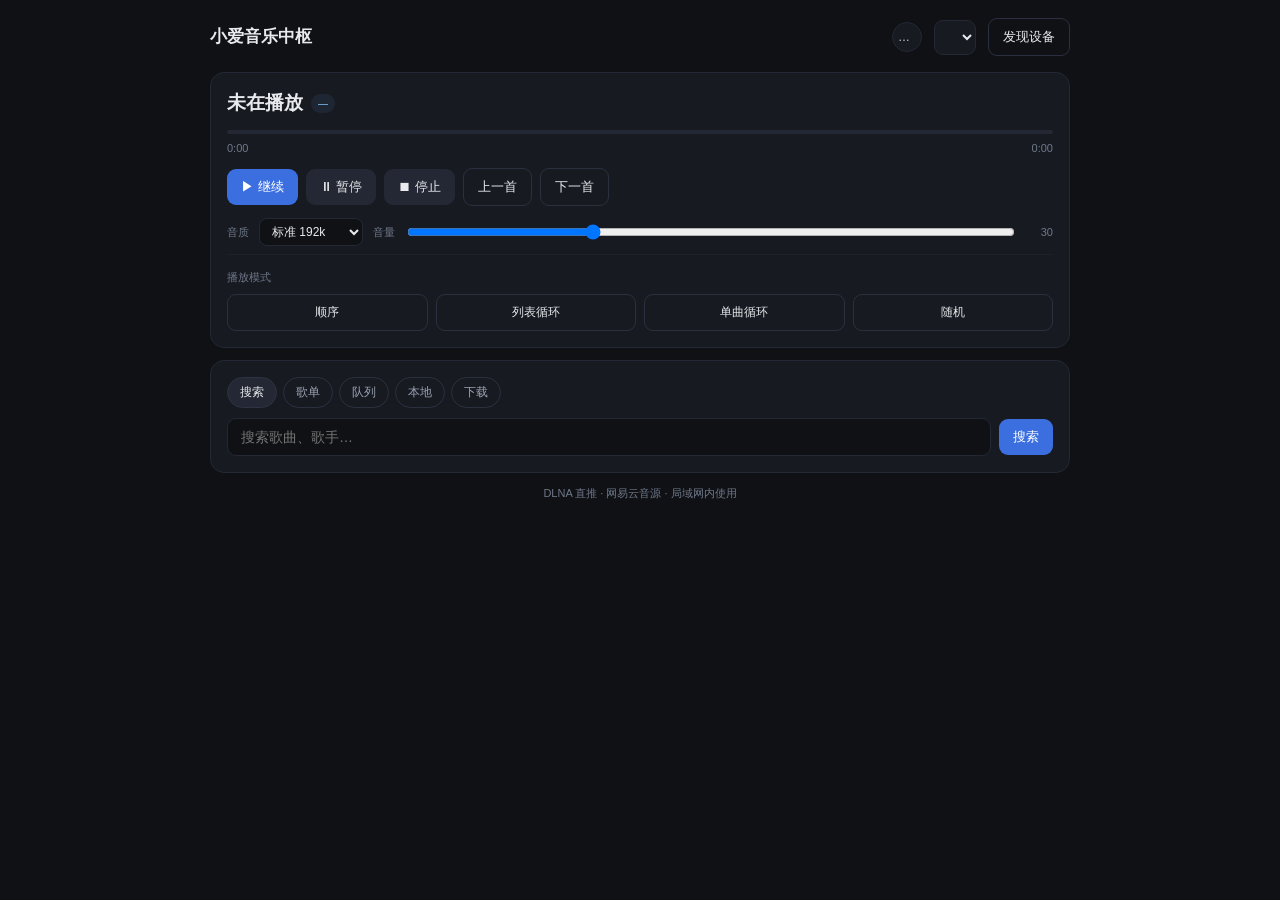
==== web/index.html @ 16114480 "refactor: split into modules, add quality control and download queue - split monolithic service into" ====
<!doctype html><html lang=zh><head><meta charset=utf-8>
<meta name=viewport content="width=device-width,initial-scale=1">
<title>小爱音乐中枢</title>
<style>
*{box-sizing:border-box;min-width:0}
html,body{max-width:100%;overflow-x:hidden}
body{margin:0;font:15px/1.5 -apple-system,BlinkMacSystemFont,"Segoe UI","PingFang SC",sans-serif;
background:#0f1115;color:#e8eaed;padding:18px}
.wrap{max-width:860px;width:100%;margin:0 auto}
header{display:flex;align-items:center;gap:12px;margin-bottom:16px}
h1{font-size:17px;font-weight:600;margin:0;flex:1}
select{background:#171a21;border:1px solid #232834;color:#e8eaed;border-radius:9px;padding:8px 10px;font-size:13px}
.card{background:#171a21;border:1px solid #232834;border-radius:14px;padding:16px;margin-bottom:12px;overflow:hidden}
.t{font-size:19px;font-weight:600;min-height:26px}
.a{color:#9aa3b2;font-size:13px}
.bar{height:4px;background:#232834;border-radius:3px;margin:12px 0 6px;overflow:hidden}
.bar i{display:block;height:100%;width:0;background:linear-gradient(90deg,#4f8cff,#7cc4ff);transition:width .4s linear}
.times{display:flex;justify-content:space-between;color:#6f7889;font-size:11px}
.state{display:inline-block;font-size:10px;padding:2px 7px;border-radius:99px;background:#1f2633;color:#7cc4ff;margin-left:8px;vertical-align:middle;font-weight:400}
.ctrl{display:flex;gap:8px;align-items:center;flex-wrap:wrap;margin-top:12px}
button{cursor:pointer;border:0;border-radius:9px;padding:9px 14px;font-size:13px;background:#232834;color:#e8eaed}
button:hover{background:#2c3342}button.primary{background:#3b6fe0;color:#fff}
button.ghost{background:transparent;border:1px solid #2a3040}
input[type=search]{flex:1;min-width:160px;background:#0f1115;border:1px solid #232834;color:#e8eaed;border-radius:9px;padding:10px 13px;font-size:14px;outline:none}
input[type=search]:focus{border-color:#3b6fe0}
.row{display:flex;gap:8px;align-items:center}
.item{display:flex;justify-content:space-between;align-items:center;gap:10px;padding:9px 2px;border-bottom:1px solid #1d222c}
.item:last-child{border-bottom:0}
.n{font-size:14px}.m{color:#7b8494;font-size:12px}
.vip{font-size:10px;color:#f2b34b;border:1px solid #4a3a18;padding:1px 5px;border-radius:5px;margin-left:6px}
.tabs{display:flex;gap:6px;margin-bottom:10px}
.tabs button{font-size:12px;padding:6px 12px;background:transparent;border:1px solid #2a3040;color:#9aa3b2;border-radius:99px}
.tabs button.on{background:#232834;color:#e8eaed;border-color:#2c3342}
input[type=range]{width:110px}
.volrow{display:flex;align-items:center;gap:10px;width:100%;margin-top:4px}
.volrow input[type=range]{flex:1;width:auto}
.volrow #vl{flex:0 0 26px;text-align:right}
.modewrap{margin-top:8px;border-top:1px solid #1d222c;padding-top:10px}
.modes{display:grid;grid-template-columns:repeat(4,1fr);gap:8px;margin-top:6px}
.modes button{padding:9px 4px;font-size:12px}
/* ---- 手机适配 ---- */
@media (max-width:600px){
  body{padding:12px 12px 24px}
  header{flex-wrap:wrap;gap:8px;margin-bottom:12px}
  header h1{flex:1 0 100%;font-size:16px;margin-bottom:2px}
  .acct{order:2;max-width:44px;padding:4px;justify-content:center}
  .acct span:not(.dot){display:none}
  .acct img{width:20px;height:20px}
  #dev{order:3;flex:1 1 auto;min-width:0;font-size:13px;padding:8px}
  header button{order:4;padding:8px 12px;font-size:12px}
  .card{padding:13px;border-radius:12px;margin-bottom:10px}
  .t{font-size:17px}
  .state{font-size:10px}
  .ctrl{gap:8px}
  .ctrl button{flex:1 1 28%;padding:10px 6px;font-size:13px}
  .ctrl button[id^=mo_]{flex:1 1 20%;padding:9px 2px;font-size:12px}
  .ctrl .mini{flex:0 0 auto}
  input[type=range]{height:28px}
  #vl{flex:0 0 auto}
  .row{flex-wrap:wrap}
  input[type=search]{font-size:16px;padding:12px 13px}
  .row button{flex:1 1 auto}
  .item{padding:11px 2px;gap:8px;flex-wrap:wrap}
  .item>div{min-width:0}
  .item .n,.item .m{overflow-wrap:anywhere}
  .item button{padding:9px 12px;font-size:12px}
  .n{font-size:15px}
  .tabs{overflow-x:auto;-webkit-overflow-scrolling:touch;scrollbar-width:none}
  .tabs::-webkit-scrollbar{display:none}
  .tabs button{flex:0 0 auto}
}
.mini{font-size:11px;color:#6f7889}
.acct{display:flex;align-items:center;gap:7px;background:#171a21;border:1px solid #232834;
border-radius:99px;padding:5px 11px 5px 5px;cursor:pointer;font-size:12px;color:#c8cdd6;max-width:180px}
.acct img{width:22px;height:22px;border-radius:50%;object-fit:cover;background:#232834}
.acct .dot{width:7px;height:7px;border-radius:50%;background:#e06c75;flex:0 0 auto}
.acct .dot.on{background:#57c785}
.mask{position:fixed;inset:0;background:rgba(0,0,0,.65);display:none;align-items:center;justify-content:center;padding:18px;z-index:9}
.mask.on{display:flex}
.modal{background:#171a21;border:1px solid #232834;border-radius:16px;padding:20px;max-width:340px;width:100%;text-align:center}
.modal h3{margin:0 0 10px;font-size:15px}
.modal img{width:100%;max-width:240px;border-radius:10px;background:#fff;padding:6px}
.modal p{color:#8b93a1;font-size:12px;margin:10px 0}
.modal .row{justify-content:center;margin-top:12px}
</style></head><body><div class=wrap>
<header><h1>小爱音乐中枢</h1>
<div id=acct class=acct onclick="openAcct()" title="网易云账号">…</div>
<select id=dev onchange="pick(this.value)"></select>
<button class=ghost onclick="scan()">发现设备</button>
</header>

<div class="card">
  <div class=t><span id=t>未在播放</span><span class=state id=st>—</span></div>
  <div class=a id=a></div>
  <div class=bar><i id=pr></i></div>
  <div class=times><span id=pos>0:00</span><span id=dur>0:00</span></div>
  <div class=ctrl>
    <button class=primary onclick=c('resume')>▶︎ 继续</button>
    <button onclick=c('pause')>⏸ 暂停</button>
    <button onclick=c('stop')>⏹ 停止</button>
    <button class=ghost onclick="nav('prev')">上一首</button>
    <button class=ghost onclick="nav('next')">下一首</button>
    <div class=volrow>
      <span class=mini>音质</span>
    <select id=qual onchange="setQual(this.value)" style="background:#0f1115;border:1px solid #232834;color:#e8eaed;border-radius:8px;padding:5px 8px;font-size:12px">
      <option value=standard>标准 192k</option>
      <option value=high>高品质 320k</option>
      <option value=lossless>无损 FLAC</option>
    </select>
    <span class=mini>音量</span>
      <input type=range id=vol min=0 max=100 value=30 oninput="onVol(this.value)">
      <span id=vl class=mini>30</span>
    </div>
  </div>
  <div class=modewrap>
    <span class=mini>播放模式</span>
    <div class=modes>
      <button id=mo_seq class=ghost onclick="setMode('sequential')">顺序</button>
      <button id=mo_loop class=ghost onclick="setMode('loop')">列表循环</button>
      <button id=mo_single class=ghost onclick="setMode('single')">单曲循环</button>
      <button id=mo_shuffle class=ghost onclick="setMode('shuffle')">随机</button>
    </div>
  </div>
</div>

<div class=card>
  <div class=tabs>
    <button class=on id=tb1 onclick="tab(1)">搜索</button>
    <button id=tb2 onclick="tab(2)">歌单</button>
    <button id=tb3 onclick="tab(3)">队列</button>
    <button id=tb4 onclick="tab(4)">本地</button>
    <button id=tb5 onclick="tab(5)">下载</button>
  </div>

  <div id=p1>
    <div class=row><input type=search id=q placeholder="搜索歌曲、歌手…" onkeydown="if(event.key==='Enter')s()">
    <button class=primary onclick=s()>搜索</button></div>
    <div id=res></div>
  </div>

  <div id=p2 style="display:none">
    <div class=row style="margin-bottom:8px">
      <select id=pl onchange="loadPl()"></select>
      <button onclick="newPl()">新建歌单</button>
      <button class=ghost onclick="ncmList()">网易云导入</button>
      <button class=ghost onclick="syncAll()">全部同步</button>
      <button class=primary onclick="playPl()">播放整个歌单</button>
      <button class=ghost onclick="dlPl()">下载整张</button>
    </div>
    <div id=ncmlist></div>
    <div id=tracks></div>
  </div>

  <div id=p5 style="display:none">
    <div class=row style="margin-bottom:8px">
      <button class=ghost onclick="dlPlaylist()">下载当前歌单</button>
      <button class=ghost onclick="dlRetry()">重试失败</button>
      <button class=ghost onclick="dlRescan()">重建曲库索引</button>
    </div>
    <div class=mini id=dlinfo style="margin-bottom:6px"></div>
    <div id=dljobs></div>
  </div>

  <div id=p4 style="display:none">
    <div class=row style="margin-bottom:8px">
      <input type=search id=ql placeholder="本地曲库搜索…" onkeydown="if(event.key==='Enter')loadLocal()">
      <button onclick="loadLocal()">搜索</button>
      <button class=ghost onclick="scanLocal()">扫描目录</button>
    </div>
    <div class=mini id=linfo style="margin-bottom:6px"></div>
    <div id=ltracks></div>
  </div>

  <div id=p3 style="display:none">
    <div class=mini style="margin-bottom:8px">正在播放的是歌单里的曲目；「下一首」按队列顺序走。</div>
    <div id=queued></div>
  </div>
</div>

<div class=mini style="text-align:center;margin:6px 0 20px">DLNA 直推 · 网易云音源 · 局域网内使用</div>

<div class=mask id=mask onclick="if(event.target===this)closeAcct()">
 <div class=modal>
  <h3 id=mTitle>网易云账号</h3>
  <div id=mBody></div>
  <div class=row id=mBtns></div>
 </div>
</div>
</div>
<script>
const $=id=>document.getElementById(id);
let DEV='', PLS=[], CUR_PL=null;

function f2(x){if(!x)return'0:00';const p=x.split(':');if(p.length<3)return x;return (+p[1])+':'+p[2].padStart(2,'0')}
function secs(x){const p=f2(x).split(':');return (+p[0])*60+(+p[1])}

async function boot(){
  const d=await (await fetch('/devices')).json();
  $('dev').innerHTML=d.devices.map(x=>`<option value="${x.ip}"${x.active?' selected':''}>${x.name} (${x.ip})</option>`).join('');
  DEV=d.active||'';
  await loadPls(); poll();
}
let ACCT=null,QR=null;
async function loadAccount(){
 try{const d=await (await fetch('/account')).json();ACCT=d;
  $('acct').innerHTML = d.logged_in
   ? `<img src="${d.avatar}"><span class=dot></span><span style="max-width:110px;overflow:hidden;text-overflow:ellipsis;white-space:nowrap">${d.nickname}${d.vip?' VIP':''}</span>`
   : `<span class=dot></span><span>未登录</span>`;
 }catch(e){$('acct').innerHTML='<span class=dot></span><span>登录异常</span>'}
}
function closeAcct(){$('mask').classList.remove('on');if(QR){clearInterval(QR);QR=null}}
async function openAcct(){
 $('mask').classList.add('on');
 if(ACCT&&ACCT.logged_in){
  $('mTitle').textContent='网易云账号';
  $('mBody').innerHTML=`<p>${ACCT.nickname}${ACCT.vip?' · VIP':''}<br>UID ${ACCT.uid}</p>`;
  $('mBtns').innerHTML='<button class=ghost onclick="startQR()">重新登录</button><button onclick="logout()">退出登录</button>';
 }else{ startQR(); }
}
async function startQR(){
 $('mTitle').textContent='扫码登录网易云';
 $('mBody').innerHTML='<p>请用网易云 App 扫一扫</p>';
 $('mBtns').innerHTML='<button class=ghost onclick="closeAcct()">关闭</button>';
 await fetch('/account/qr');
 const img=new Image();img.src='/qr.png?ts='+Date.now();img.style.width='100%';img.style.maxWidth='240px';
 img.style.borderRadius='10px';img.style.background='#fff';img.style.padding='6px';
 $('mBody').innerHTML='';$('mBody').appendChild(img);
 const tip=document.createElement('p');tip.id='qrtip';tip.textContent='等待扫码…';$('mBody').appendChild(tip);
 QR=setInterval(async()=>{
  const d=await (await fetch('/account/qr/status')).json();
  const t=$('qrtip');if(t)t.textContent=d.message||d.status;
  if(d.status==='success'){clearInterval(QR);QR=null;await loadAccount();setTimeout(()=>{closeAcct();ncmList()},700)}
  if(d.status==='expired'||d.status==='error'){clearInterval(QR);QR=null;
    $('mBtns').innerHTML='<button class=primary onclick="startQR()">刷新二维码</button><button class=ghost onclick="closeAcct()">关闭</button>'}
 },1500);
}
async function logout(){await fetch('/account/logout');await loadAccount();closeAcct()}

async function pick(ip){await fetch('/devices/select?ip='+encodeURIComponent(ip));DEV=ip;poll()}
async function scan(){$('dev').disabled=true;await fetch('/devices/scan');$('dev').disabled=false;boot()}
function tab(n){[1,2,3,4,5].forEach(i=>{$('tb'+i).className=i===n?'on':'';$('p'+i).style.display=i===n?'none':''}).forEach(()=>{});[1,2,3,4,5].forEach(i=>{$('p'+i).style.display=i===n?'':'none'});if(n===2)loadPl();if(n===3)loadQueue();if(n===4)loadLocal();if(n===5)loadDl()}

async function poll(){try{
  const d=await (await fetch('/now')).json();
  $('t').textContent=d.title||'未在播放';$('a').textContent=d.artist||'';
  $('st').textContent=d.title?d.state:'';
  $('pos').textContent=f2(d.position);$('dur').textContent=f2(d.duration);
  const cs=secs(d.position),ts=secs(d.duration);
  $('pr').style.width=ts?Math.min(100,cs/ts*100)+'%':'0%';
}catch(e){}}
async function c(a){await fetch('/'+a);poll()}
async function nav(d){const r=await (await fetch('/'+d)).json();if(!r.ok)alert(r.error||'失败');poll();loadQueue()}
let VOLT=null;
function onVol(v){$('vl').textContent=v;
 if(VOLT)clearTimeout(VOLT);
 VOLT=setTimeout(async()=>{VOLT=null;
   try{await fetch('/volume?level='+v)}catch(e){}
 },180);
}

async function s(){const q=$('q').value.trim();if(!q)return;
 $('res').innerHTML='<div class=mini style="padding:8px">搜索中…</div>';
 const d=await (await fetch('/search?q='+encodeURIComponent(q))).json();
 if(!d.songs||!d.songs.length){$('res').innerHTML='<div class=mini style="padding:8px">没找到</div>';return}
 window._cur=d.songs;
 $('res').innerHTML=d.songs.map((x,i)=>`<div class=item><div><div class=n>${x.name}${x.fee===1?'<span class=vip>VIP</span>':''}</div>
 <div class=m>${x.artist}${x.album?' · '+x.album:''}</div></div>
 <div class=row><button class=ghost onclick="addTo(${i},this)">+ 歌单</button>
 <button class=primary onclick="playNow(${i})">播放</button></div></div>`).join('')}
async function playNow(i){const d=await (await fetch('/play?q='+encodeURIComponent($('q').value)+'&i='+i)).json();
 if(!d.ok)alert(d.error||'播放失败');poll()}
async function addTo(i,btn){const s=window._cur[i];const pid=$('pl').value||(PLS[0]&&PLS[0].id);
 if(!pid){alert('先建个歌单');return}
 if(btn.disabled)return;
 btn.disabled=true;btn.textContent='…';
 try{
  const r=await (await fetch('/playlist/add?id='+pid+'&song_id='+s.song_id+'&name='+encodeURIComponent(s.name)+'&artist='+encodeURIComponent(s.artist)+'&album='+encodeURIComponent(s.album||''))).json();
  btn.textContent=r.added?'已加 ✓':'已在歌单';
  if(r.added)loadPls();
 }catch(e){btn.textContent='失败'}
 setTimeout(()=>{btn.textContent='+ 歌单';btn.disabled=false},1400)}

async function loadPls(){const d=await (await fetch('/playlists')).json();PLS=d.playlists;
 $('pl').innerHTML=PLS.map(p=>`<option value="${p.id}">${p.name} (${p.count})</option>`).join('');
 if(!CUR_PL&&PLS[0])CUR_PL=PLS[0].id;
 if(CUR_PL)$('pl').value=CUR_PL; loadPl()}
async function loadPl(){CUR_PL=$('pl').value;if(!CUR_PL)return;
 const d=await (await fetch('/playlist?id='+CUR_PL)).json();
 $('tracks').innerHTML=(d.tracks||[]).map((t,i)=>`<div class=item><div><div class=n>${i+1}. ${t.name}</div>
 <div class=m>${t.artist||''}</div></div><div class=row>
 <button class=primary onclick="playIdx(${i})">播放</button>
 <button class=ghost onclick="delTrack(${t.id})">删</button></div></div>`).join('')||'<div class=mini style="padding:8px">空歌单</div>'}
let DLT=null;
async function dlPl(){
 if(!CUR_PL)return;
 const r=await (await fetch('/local/download?id='+CUR_PL)).json();
 if(!r.ok){alert(r.error||'失败');return}
 $('ncmlist').innerHTML=`<div class=mini style="padding:8px">开始下载 ${r.total} 首…</div>`;
 if(DLT)clearInterval(DLT);
 DLT=setInterval(async()=>{
  const d=await (await fetch('/local/download/status')).json();
  $('ncmlist').innerHTML=`<div class=mini style="padding:8px">${d.running?'下载中':'完成'} ${d.done}/${d.total} · 成功 ${d.ok} · 跳过 ${d.skipped} · ${d.current||''}</div>`;
  if(!d.running){clearInterval(DLT);DLT=null;loadLocal()}
 },1500);
}
async function playPl(){if(!CUR_PL)return;const d=await (await fetch('/playlist/play?id='+CUR_PL+'&i=0&whole=1')).json();
 if(!d.ok)alert(d.error||'失败');poll()}
async function playIdx(i){const d=await (await fetch('/playlist/play?id='+CUR_PL+'&i='+i)).json();if(!d.ok)alert(d.error||'失败');poll()}
async function delTrack(id){await fetch('/playlist/remove?id='+CUR_PL+'&track='+id);loadPl();loadPls()}
let ST=null;
async function syncAll(){
 $('ncmlist').innerHTML='<div class=mini style="padding:8px">开始全量同步…</div>';
 await fetch('/netease/sync_all');
 if(ST)clearInterval(ST);
 ST=setInterval(async()=>{
   const d=await (await fetch('/netease/sync_all/status')).json();
   $('ncmlist').innerHTML=`<div class=mini style="padding:8px">${d.running?'同步中':'已完成'} ${d.done}/${d.total} · 新增 ${d.added} 首 · ${d.current||''}</div>`;
   if(!d.running){clearInterval(ST);ST=null;loadPls();}
 },1500);
}
async function ncmList(){
 $('ncmlist').innerHTML='<div class=mini style="padding:8px">读取网易云歌单…</div>';
 const d=await (await fetch('/netease/playlists')).json();
 if(!d.ok){$('ncmlist').innerHTML=`<div class=mini style="padding:8px;color:#e06c75">${d.error}</div>`;return}
 $('ncmlist').innerHTML='<div class=mini style="padding:4px 2px">账号：'+d.nickname+'</div>'+
 d.playlists.map(p=>`<div class=item><div><div class=n>${p.name}</div><div class=m>${p.count} 首</div></div>
 <div class=row><button class=ghost onclick="ncmDo(${p.id},'${p.name.replace(/'/g,'')}')">${p.imported_id?'同步':'导入'}</button></div></div>`).join('');
}
async function ncmDo(id,name){
 const pl=PLS.find(x=>x.remote_id==id);
 const url=pl?`/netease/sync?id=${pl.id}`:`/netease/import?id=${id}&name=`+encodeURIComponent(name);
 const d=await (await fetch(url)).json();
 if(!d.ok){alert(d.error||'失败');return}
 await loadPls();$('pl').value=d.playlist_id;loadPl();
 $('ncmlist').innerHTML=`<div class=mini style="padding:8px;color:#7cc4ff">已同步「${d.name||name}」，新增 ${d.added} 首</div>`;
}
async function newPl(){const n=prompt('歌单名');if(!n)return;
 const r=await (await fetch('/playlist/create?name='+encodeURIComponent(n))).json();CUR_PL=r.id;await loadPls();loadPl()}
async function loadQueue(){try{const d=await (await fetch('/queue')).json();
 $('queued').innerHTML=d.playlist?`<div class=item><div><div class=n>${d.playlist}</div>
 <div class=m>第 ${(d.index||0)+1} / ${d.total} 首</div></div><button class=ghost onclick="nav('next')">下一首</button></div>`
 :'<div class=mini style="padding:8px">还没在放歌单</div>'}catch(e){}}
let DLT=null;
async function loadDl(){
  const d=await (await fetch('/download/jobs')).json();
  const st=d.stats||{};
  $('dlinfo').textContent=`排队 ${st.pending||0} · 下载中 ${st.running||0} · 完成 ${st.done||0} · 失败 ${st.failed||0}`;
  $('dljobs').innerHTML=(d.jobs||[]).map(j=>{
    const pct=j.progress||0;
    const color=j.status==='done'?'#57c785':j.status==='failed'?'#e06c75':'#4f8cff';
    return `<div class=item><div style="flex:1"><div class=n>${j.name||''}</div>
      <div class=m>${j.artist||''} · ${j.status}${j.error?' · '+j.error.slice(0,40):''}</div>
      <div class=bar style="margin:6px 0 0"><i style="width:${pct}%;background:${color}"></i></div></div></div>`;
  }).join('')||'<div class=mini style="padding:8px">队列为空</div>';
  if((st.pending||0)+(st.running||0)>0){
    if(!DLT)DLT=setInterval(loadDl,2000);
  }else if(DLT){clearInterval(DLT);DLT=null;loadLocal()}
}
async function dlPlaylist(){if(!CUR_PL)return;
  const r=await (await fetch('/download/playlist?id='+CUR_PL)).json();
  if(!r.ok){alert(r.error||'失败');return}
  loadDl()}
async function dlRetry(){await fetch('/download/retry');loadDl()}
async function dlRescan(){await fetch('/download/rescan');loadLocal();alert('索引已重建')}
async function loadQual(){
 try{const d=await (await fetch('/quality')).json();$('qual').value=d.quality}catch(e){}
}
async function setQual(q){await fetch('/quality?set='+q);}
async function loadMode(){try{const d=await (await fetch('/mode')).json();markMode(d.mode)}catch(e){}}
function markMode(m){['seq','loop','single','shuffle'].forEach(k=>{const b=$('mo_'+k);if(!b)return;b.className=k===m?'primary':'ghost'})}
async function setMode(m){await fetch('/mode?set='+m);markMode(m)}
async function loadLocal(){
 const q=$('ql').value.trim();
 const d=await (await fetch('/local/tracks?q='+encodeURIComponent(q))).json();
 $('linfo').textContent=(d.tracks||[]).length+' 首'+(q?'（搜索 "'.replace('"','')+q+'）':'');
 $('ltracks').innerHTML=(d.tracks||[]).map(t=>`<div class=item><div><div class=n>${t.title}</div>
 <div class=m>${t.artist||'未知'} · ${(t.size/1048576).toFixed(1)}MB</div></div>
 <div class=row><button class=ghost onclick="addLocal(${t.id},this)">+ 歌单</button>
 <button class=primary onclick="playLocal(${t.id})">播放</button></div></div>`).join('')||'<div class=mini style="padding:8px">没有本地音乐，把文件放进目录后点“扫描目录”</div>'}
async function playLocal(id){const d=await (await fetch('/local/play?id='+id)).json();if(!d.ok)alert(d.error||'失败');poll()}
async function addLocal(id,btn){const pid=$('pl').value||(PLS[0]&&PLS[0].id);
 if(!pid){alert('先建个歌单');return}
 if(btn&&btn.disabled)return;
 if(btn){btn.disabled=true;btn.textContent='…'}
 try{
  const r=await (await fetch('/local/add?id='+pid+'&track='+id)).json();
  if(btn)btn.textContent=r.added?'已加 ✓':'已在歌单';
  if(r.added)loadPls();
 }catch(e){if(btn)btn.textContent='失败'}
 if(btn)setTimeout(()=>{btn.textContent='+ 歌单';btn.disabled=false},1400)}
async function scanLocal(){$('ltracks').innerHTML='<div class=mini style="padding:8px">扫描中…</div>';
 const d=await (await fetch('/local/scan')).json();loadLocal()}
boot();loadMode();loadAccount();loadQual();setInterval(poll,2000);
</script></body></html>
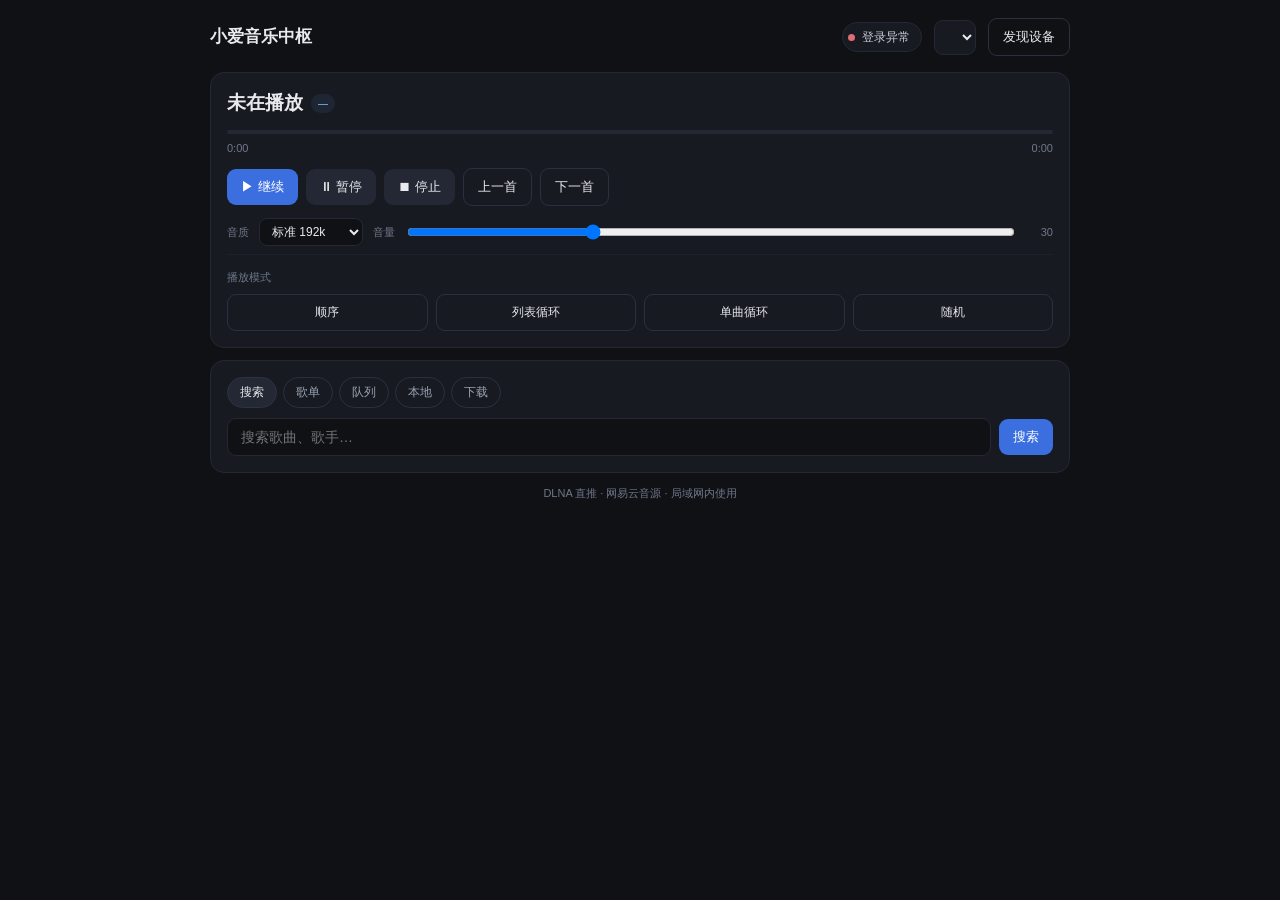
==== commit 4e659f76: "fix: local-first playback, ignore duplicate downloads - track downloaded files back to song_id (loca" ====
--- a/web/index.html
+++ b/web/index.html
@@ -145,7 +145,7 @@
       <button class=ghost onclick="ncmList()">网易云导入</button>
       <button class=ghost onclick="syncAll()">全部同步</button>
       <button class=primary onclick="playPl()">播放整个歌单</button>
-      <button class=ghost onclick="dlPl()">下载整张</button>
+      <button class=ghost onclick="dlPl()" id=dlwhole>下载整张</button>
     </div>
     <div id=ncmlist></div>
     <div id=tracks></div>
@@ -153,7 +153,7 @@
 
   <div id=p5 style="display:none">
     <div class=row style="margin-bottom:8px">
-      <button class=ghost onclick="dlPlaylist()">下载当前歌单</button>
+      <span class=mini>整张下载请到「歌单」页签，选好歌单选下载</span>
       <button class=ghost onclick="dlRetry()">重试失败</button>
       <button class=ghost onclick="dlRescan()">重建曲库索引</button>
     </div>
@@ -238,7 +238,17 @@
 
 async function pick(ip){await fetch('/devices/select?ip='+encodeURIComponent(ip));DEV=ip;poll()}
 async function scan(){$('dev').disabled=true;await fetch('/devices/scan');$('dev').disabled=false;boot()}
-function tab(n){[1,2,3,4,5].forEach(i=>{$('tb'+i).className=i===n?'on':'';$('p'+i).style.display=i===n?'none':''}).forEach(()=>{});[1,2,3,4,5].forEach(i=>{$('p'+i).style.display=i===n?'':'none'});if(n===2)loadPl();if(n===3)loadQueue();if(n===4)loadLocal();if(n===5)loadDl()}
+function tab(n){
+ [1,2,3,4,5].forEach(i=>{
+   const b=$('tb'+i), pa=$('p'+i);
+   if(b)b.className=(i===n)?'on':'';
+   if(pa)pa.style.display=(i===n)?'':'none';
+ });
+ if(n===2)loadPl();
+ if(n===3)loadQueue();
+ if(n===4)loadLocal();
+ if(n===5)loadDl();
+}
 
 async function poll(){try{
   const d=await (await fetch('/now')).json();
@@ -265,7 +275,8 @@
  window._cur=d.songs;
  $('res').innerHTML=d.songs.map((x,i)=>`<div class=item><div><div class=n>${x.name}${x.fee===1?'<span class=vip>VIP</span>':''}</div>
  <div class=m>${x.artist}${x.album?' · '+x.album:''}</div></div>
- <div class=row><button class=ghost onclick="addTo(${i},this)">+ 歌单</button>
+ <div class=row><button class=ghost onclick="dlSearch(${i},this)">下载</button>
+ <button class=ghost onclick="addTo(${i},this)">+ 歌单</button>
  <button class=primary onclick="playNow(${i})">播放</button></div></div>`).join('')}
 async function playNow(i){const d=await (await fetch('/play?q='+encodeURIComponent($('q').value)+'&i='+i)).json();
  if(!d.ok)alert(d.error||'播放失败');poll()}
@@ -286,9 +297,13 @@
  if(CUR_PL)$('pl').value=CUR_PL; loadPl()}
 async function loadPl(){CUR_PL=$('pl').value;if(!CUR_PL)return;
  const d=await (await fetch('/playlist?id='+CUR_PL)).json();
+ const remain=(d.tracks||[]).filter(t=>!t.local_id&&t.song_id).length;
+ const wb=$('dlwhole');
+ if(wb){wb.textContent=remain?`下载整张（剩 ${remain} 首）`:'已全部下载';wb.disabled=!remain;wb.style.opacity=remain?'':'0.45'}
  $('tracks').innerHTML=(d.tracks||[]).map((t,i)=>`<div class=item><div><div class=n>${i+1}. ${t.name}</div>
  <div class=m>${t.artist||''}</div></div><div class=row>
  <button class=primary onclick="playIdx(${i})">播放</button>
+ ${t.local_id?'<button class=ghost disabled style="opacity:.45;cursor:default">已下载</button>':`<button class=ghost onclick="dlTrack(${t.id},this)">下载</button>`}
  <button class=ghost onclick="delTrack(${t.id})">删</button></div></div>`).join('')||'<div class=mini style="padding:8px">空歌单</div>'}
 let DLT=null;
 async function dlPl(){
@@ -340,7 +355,7 @@
  $('queued').innerHTML=d.playlist?`<div class=item><div><div class=n>${d.playlist}</div>
  <div class=m>第 ${(d.index||0)+1} / ${d.total} 首</div></div><button class=ghost onclick="nav('next')">下一首</button></div>`
  :'<div class=mini style="padding:8px">还没在放歌单</div>'}catch(e){}}
-let DLT=null;
+
 async function loadDl(){
   const d=await (await fetch('/download/jobs')).json();
   const st=d.stats||{};
@@ -356,10 +371,29 @@
     if(!DLT)DLT=setInterval(loadDl,2000);
   }else if(DLT){clearInterval(DLT);DLT=null;loadLocal()}
 }
-async function dlPlaylist(){if(!CUR_PL)return;
+async function dlPl(){
+  if(!CUR_PL){alert('先选一个歌单');return}
+  const b=event&&event.target;
   const r=await (await fetch('/download/playlist?id='+CUR_PL)).json();
-  if(!r.ok){alert(r.error||'失败');return}
-  loadDl()}
+  if(!r.ok){alert(r.error||'下载失败');return}
+  $('dlplinfo').textContent=r.queued?`已入队 ${r.queued} 首`:'都已下载或在队列中';
+  setTimeout(()=>{$('dlplinfo').textContent=''},4000);
+}
+async function dlTrack(tid,btn){
+  const d=await (await fetch('/playlist?id='+CUR_PL)).json();
+  const t=(d.tracks||[]).find(x=>x.id===tid);
+  if(!t){alert('找不到这首');return}
+  if(t.local_id){alert('这首是本地文件，无需下载');return}
+  if(btn){btn.disabled=true;btn.textContent='…'}
+  const r=await (await fetch('/download/song?song_id='+t.song_id+'&name='+encodeURIComponent(t.name||'')+'&artist='+encodeURIComponent(t.artist||'')+'&album='+encodeURIComponent(t.album||''))).json();
+  if(btn){btn.textContent=r.ok?'已入队':'失败';setTimeout(()=>{btn.textContent='下载';btn.disabled=false},1500)}
+}
+async function dlSearch(i,btn){
+  const s=window._cur[i];
+  if(btn){btn.disabled=true;btn.textContent='…'}
+  const r=await (await fetch('/download/song?song_id='+s.song_id+'&name='+encodeURIComponent(s.name||'')+'&artist='+encodeURIComponent(s.artist||'')+'&album='+encodeURIComponent(s.album||''))).json();
+  if(btn){btn.textContent=r.ok?'已入队':'失败';setTimeout(()=>{btn.textContent='下载';btn.disabled=false},1500)}
+}
 async function dlRetry(){await fetch('/download/retry');loadDl()}
 async function dlRescan(){await fetch('/download/rescan');loadLocal();alert('索引已重建')}
 async function loadQual(){
